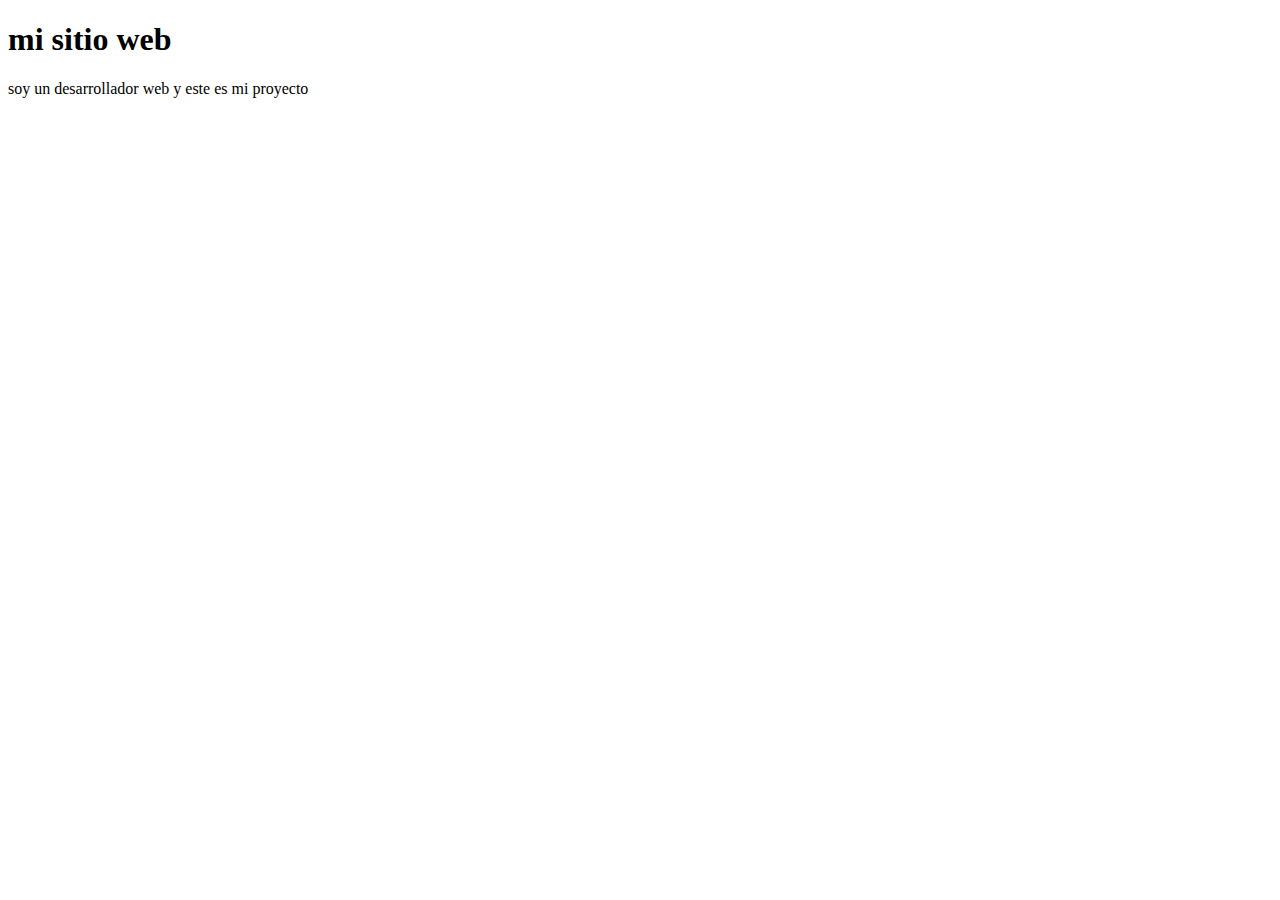
==== index.html @ de44b6fb "index.html: titulo y una descripcion" ====
<!DOCTYPE html>
<html lang="en">
<head>
    <meta charset="UTF-8">
    <meta name="viewport" content="width=device-width, initial-scale=1.0">
    <title>Document</title>
</head>
<body>
    <h1>mi sitio web</h1>
    <p>soy un desarrollador web y este es mi proyecto</p>
</body>
</html>
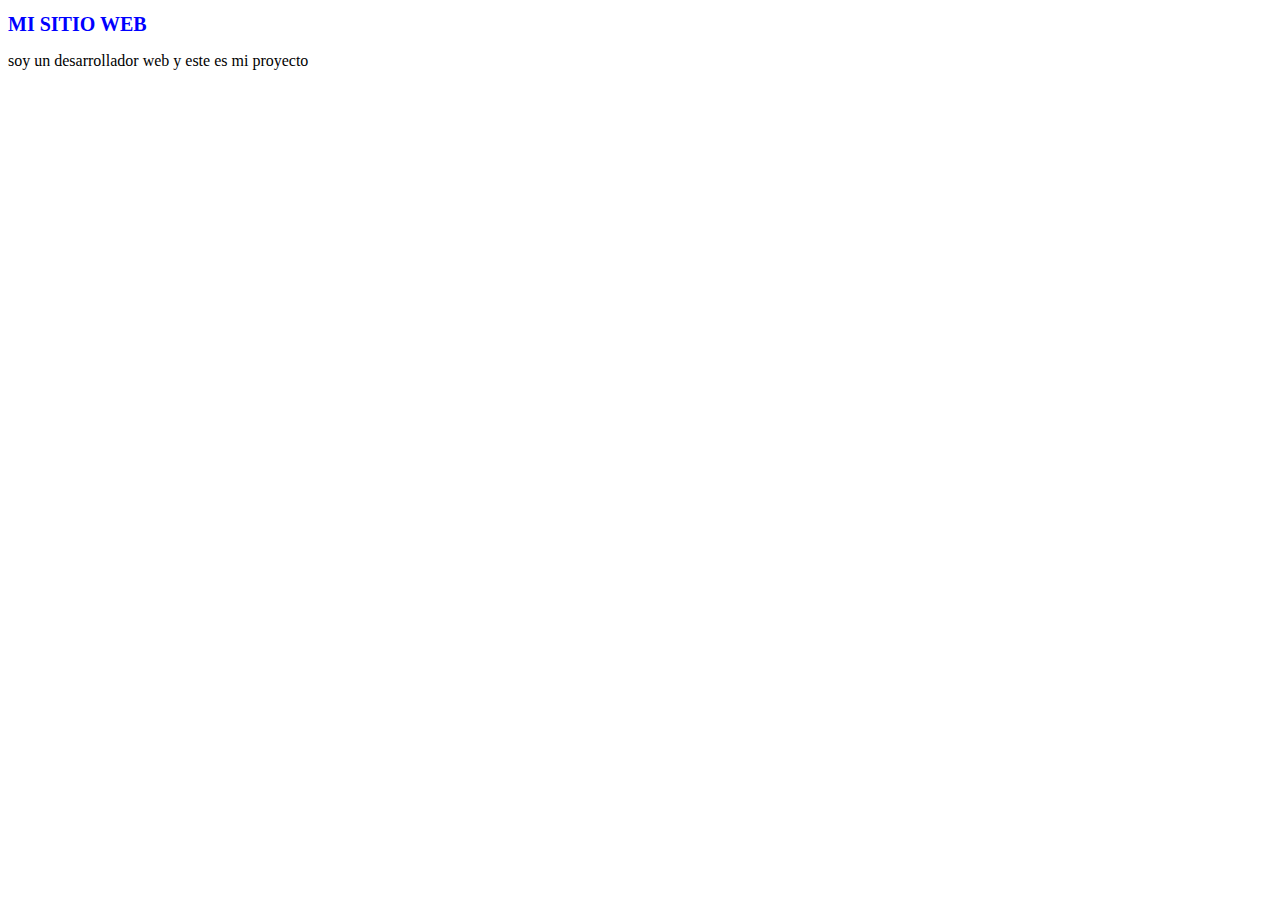
==== commit 2aee333f: "index.html: agrege estilos al titulo,tamaño y mayuscula" ====
--- a/index.html
+++ b/index.html
@@ -4,6 +4,7 @@
     <meta charset="UTF-8">
     <meta name="viewport" content="width=device-width, initial-scale=1.0">
     <title>Document</title>
+    <link rel="stylesheet" href="./css/main.css">
 </head>
 <body>
     <h1>mi sitio web</h1>
--- a/css/main.css
+++ b/css/main.css
@@ -0,0 +1,5 @@
+h1{
+    color:blue;
+    text-transform: uppercase;
+    font-size: 20px;
+}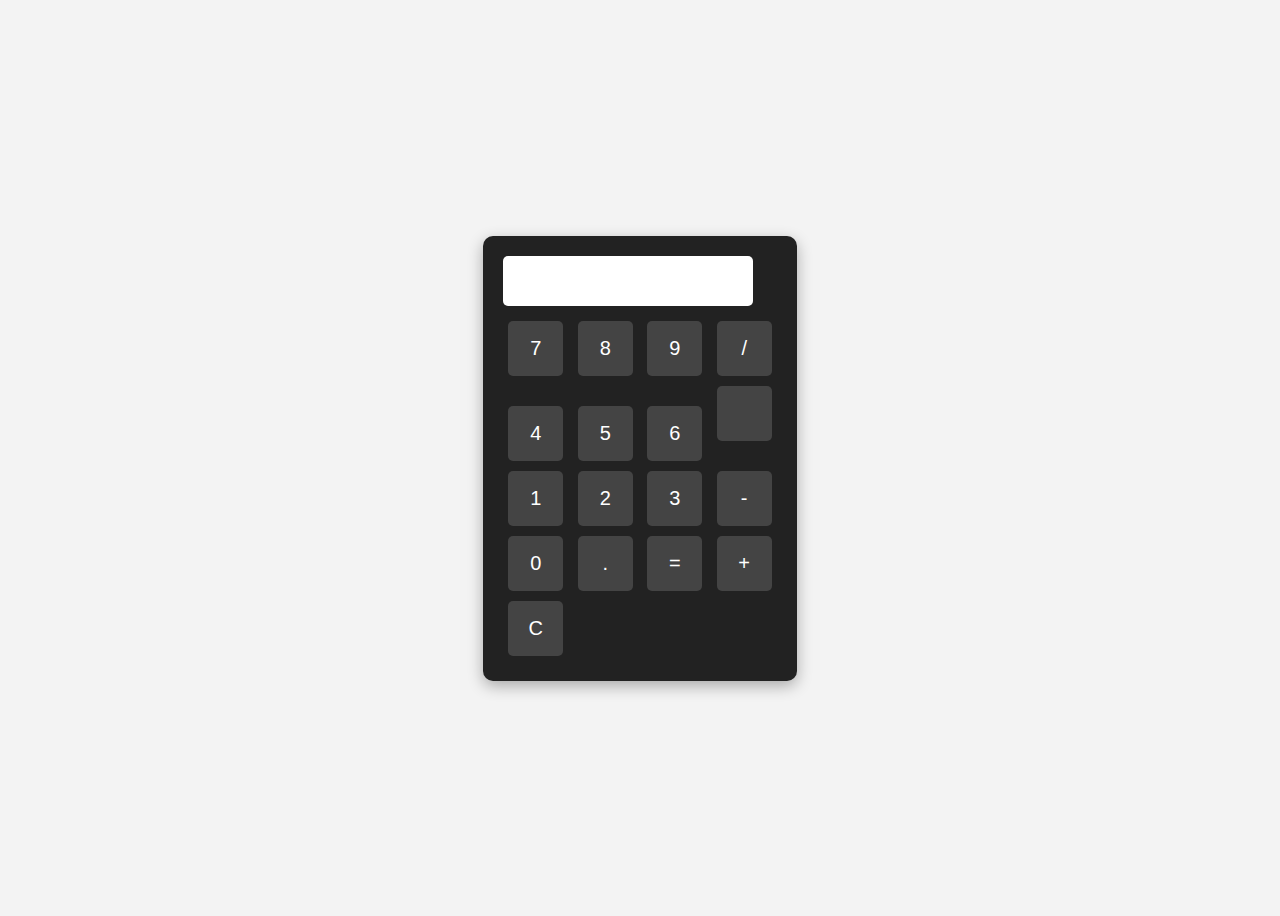
==== commit cb18b250: "modifique los archivos de html,css,js para la implementacion de la calculadora" ====
--- a/index.html
+++ b/index.html
@@ -7,7 +7,32 @@
     <link rel="stylesheet" href="./css/main.css">
 </head>
 <body>
-    <h1>mi sitio web</h1>
-    <p>soy un desarrollador web y este es mi proyecto</p>
+    <div class="calculadora">
+        <input type="text" id="pantalla" disabled>
+        <br>
+        <button class="boton" onclick="agregar('7')">7</button>
+        <button class="boton" onclick="agregar('8')">8</button>
+        <button class="boton" onclick="agregar('9')">9</button>
+        <button class="boton" onclick="agregar('/')">/</button>
+        <br>
+        <button class="boton" onclick="agregar('4')">4</button>
+        <button class="boton" onclick="agregar('5')">5</button>
+        <button class="boton" onclick="agregar('6')">6</button>
+        <button class="boton" onclick="agregar('')"></button>
+        <br>
+        <button class="boton" onclick="agregar('1')">1</button>
+        <button class="boton" onclick="agregar('2')">2</button>
+        <button class="boton" onclick="agregar('3')">3</button>
+        <button class="boton" onclick="agregar('-')">-</button>
+        <br>
+        <button class="boton" onclick="agregar('0')">0</button>
+        <button class="boton" onclick="agregar('.')">.</button>
+        <button class="boton" onclick="calcular()">=</button>
+        <button class="boton" onclick="agregar('+')">+</button>
+        <br>
+        <button class="boton" onclick="limpiar()">C</button>
+      </div>
+
+    <script src="./js/main.js"></script>
 </body>
 </html>
--- a/css/main.css
+++ b/css/main.css
@@ -1,5 +1,40 @@
-h1{
-    color:blue;
-    text-transform: uppercase;
+body {
+    font-family: Arial, sans-serif;
+    display: flex;
+    justify-content: center;
+    align-items: center;
+    height: 100vh;
+    background: #f3f3f3;
+  }
+  .calculadora {
+    background: #222;
+    padding: 20px;
+    border-radius: 10px;
+    box-shadow: 0 5px 15px rgba(0,0,0,0.3);
+  }
+  #pantalla {
+    width: 240px;
+    height: 40px;
+    margin-bottom: 10px;
+    font-size: 24px;
+    padding: 5px;
+    text-align: right;
+    background: #fff;
+    border: none;
+    border-radius: 5px;
+  }
+  .boton {
+    width: 55px;
+    height: 55px;
     font-size: 20px;
-}+    margin: 5px;
+    cursor: pointer;
+    background: #444;
+    color: white;
+    border: none;
+    border-radius: 5px;
+    transition: background 0.2s;
+  }
+  .boton:hover {
+    background: #666;
+  }